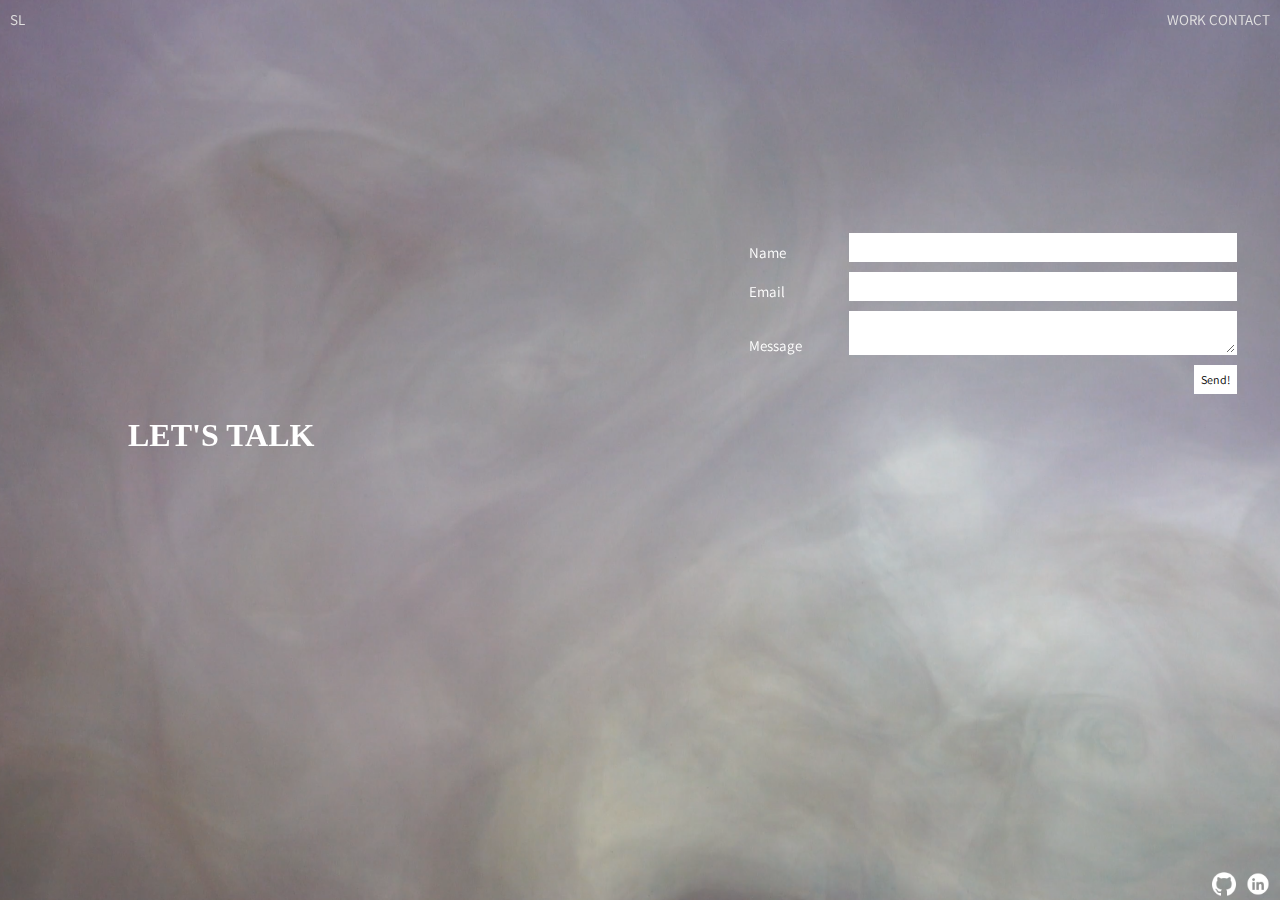
==== contact.html @ 8d3eb00b "Upload website files" ====
<!DOCTYPE html>
<html lang="en">
    <head>
        <meta charset="utf-8"/>
        <meta 
            name="viewport"
            content="width=device-width, initial-scale=1, shrink-to-fit=no"    
        />
        <title>Sarah Liu</title>
        <link rel="stylesheet" href="contact-styles.css"/>
    </head>

    <body>
        <header>
            <nav id="nav-home">
                <a href="index.html" >SL</a>
            </nav>
            <nav id="nav-other">
                <!-- <a href="who.html">WHO</a> -->
                <a href="projects.html">WORK</a>
                <a href="contact.html">CONTACT</a>
            </nav>
           
        </header>
        <main>
            <video id="background-video" autoplay loop muted poster="images/smoke-background-static.png">
                <source src="images/smoke-background.mp4" type="video/mp4">
                </video>
            <section id="hero">
                <div id="header-text">
                    <h1 id="emphasis">LET'S TALK</h1>
                </div>
            </section>

            <!-- <img src="images/loading.gif" id="dots"/>  -->

            <form action="https://formspree.io/f/xqkjblol" method="post">
                <div class="form-item">
                    <label for="name">Name</label>
                    <input type="text" id="name" name="name">
                </div>
                <div class="form-item">
                    <label for="mail">Email</label>
                    <input type="email" id="mail" name="email">
                </div>
                <div class="form-item">
                    <label for="message">Message</label>
                    <textarea id="message" name="message"></textarea>
                </div>
                <div class="form-item" id="button">
                    <button type="submit">Send!</button>
                </div>
            </form>

            <section id="external-links">
                <!-- <img src="images/github-logo.png" class="logo"/> -->
                <!-- <img src="images/linkedin-logo.png" class="logo"/> -->
                <a href="https://github.com/jajaliu">
                    <img alt="github-logo" src="images/github-logo.png" class="logo">
                 </a>
                 <a href="https://www.linkedin.com/in/sarah-liu-902b851b9/">
                    <img alt="linkedin-logo" src="images/linkedin-logo.png" class="logo">
                 </a>

            </section>
            
        </main>
    </body>
</html>
---- contact-styles.css ----
@import url('https://fonts.googleapis.com/css2?family=Assistant:wght@200&display=swap');

header {
    display:flex;
    justify-content:space-between;
    position: fixed;
    top: 0;
    left: 0;
    right: 0;
    z-index: 200;
    font-size: 15px;
    font-family: 'Assistant', sans-serif;
    color: white;
    margin-left: 10px;
    margin-right: 10px;
    margin-top: 10px;

} 

a {
    color: rgb(226, 225, 225);
    text-decoration: none;
}

body {
    color: white;

}

#background-video {
    width: 100vw;
    height: 110vh;
    object-fit: cover;
    position: fixed;
    left: 0;
    right: 0;
    top: 0;
    bottom: 0;
    z-index: -1;
}

#header-text {
    /* display: flex; */
    position: fixed;
    top: 44%;
    left: 10%;
 }

 #dots {
    height: 50px;
 }

 main {
    display: flex;
    justify-content: flex-end;
 }


form {
    display: flex;
    justify-content: flex-end;
    flex-direction: column;
    margin-right:30px;
    margin-top:220px;
    width: 60%;
    /* border: 1px solid #fff; */
}

.form-item {
    display: flex;
    justify-content: flex-end;
    align-items: flex-end;
    padding: 5px;
}

.form-item label {
    font-family: 'Assistant', sans-serif;
    flex-basis: 100px;
    font-size: 15px;
}

.form-item input,
.form-item textarea {
    flex-basis: 50%;
}

.form-item input:hover,
.form-item textarea:hover {
    border: 2px solid white;
}

.form-item input,
.form-item textarea,
.form-item button {
    background-color: #FFF;
    padding: 5px;
    font-size: 12px;
    border: 2px solid white;
    font-family: 'Assistant', sans-serif;
}

.form-item button:hover {
    border: 2px solid white;
    background-color: #200077;
    color: #FFF;
}

.form-item-button {
    width: 100px;
    /* align-items: flex-end; */
}

.logo {
    height: 24px;
    filter: invert(100%);
    -webkit-filter: invert(100%);
    margin-right:10px;
    bottom: 30px;
}

#external-links {
    position: fixed;
    bottom: 0;
    right: 0;
    left: 0;
    display: flex;
    justify-content: flex-end;
  
}

/* Media Queries */


/* @media (max-width: 800px) {
    form {
        height: 150px;
    }
   
} */

@media (max-width: 600px) {
    /* #hero {
        display: flex;
        justify-content: flex-start;
    } */
    #header-text {
        position: relative;
        top: 5%;
        align-self: center;
        margin-left: 125%;
        white-space: nowrap;
        /* text-align: center; */
    }

    .form-item {
        justify-content: flex-end;
        align-items: flex-end;
        padding: 5px;
    }

    form {
        justify-content: flex-end;
        flex-direction: flex-end;
        margin-right:175px;
        margin-top:220px;
      
    }
}
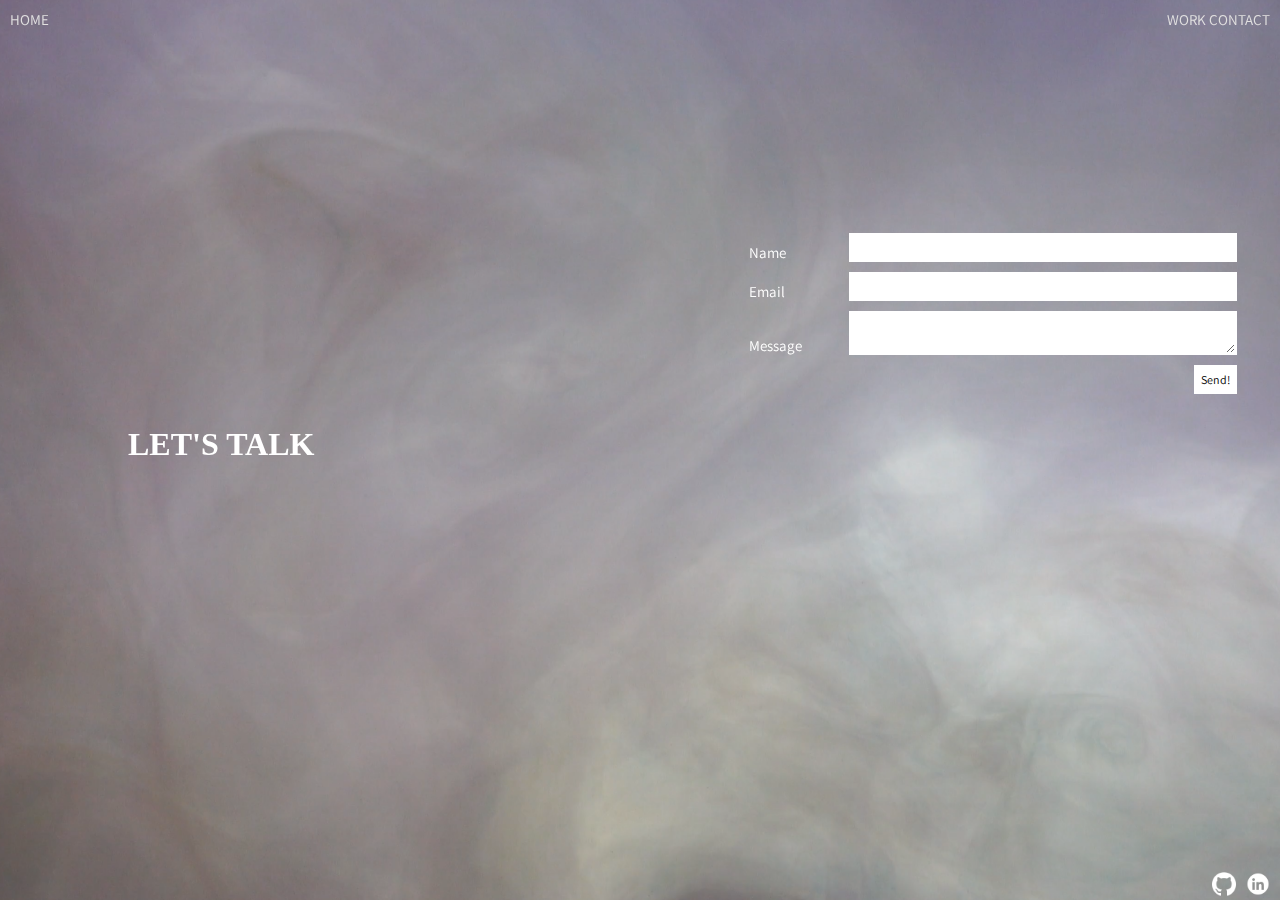
==== commit 93d3205b: "Updates" ====
--- a/contact.html
+++ b/contact.html
@@ -13,7 +13,7 @@
     <body>
         <header>
             <nav id="nav-home">
-                <a href="index.html" >SL</a>
+                <a href="index.html" >HOME</a>
             </nav>
             <nav id="nav-other">
                 <!-- <a href="who.html">WHO</a> -->
--- a/contact-styles.css
+++ b/contact-styles.css
@@ -43,8 +43,9 @@
 #header-text {
     /* display: flex; */
     position: fixed;
-    top: 44%;
+    top: 45%;
     left: 10%;
+    /* font-size: 30px; */
  }
 
  #dots {
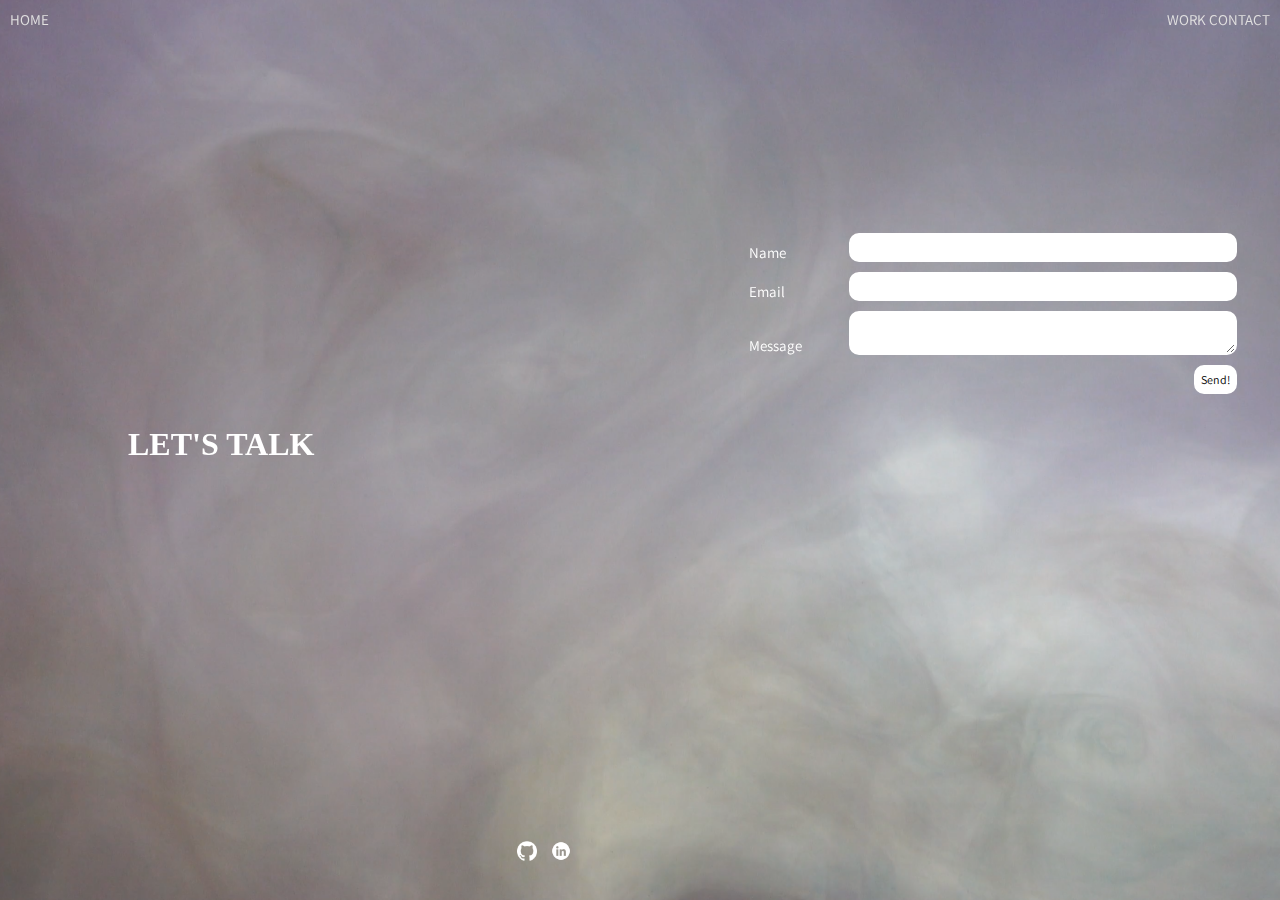
==== commit fb499202: "Updates" ====
--- a/contact.html
+++ b/contact.html
@@ -12,10 +12,10 @@
 
     <body>
         <header>
-            <nav id="nav-home">
+            <nav class="navbar">
                 <a href="index.html" >HOME</a>
             </nav>
-            <nav id="nav-other">
+            <nav class="navbar">
                 <!-- <a href="who.html">WHO</a> -->
                 <a href="projects.html">WORK</a>
                 <a href="contact.html">CONTACT</a>
@@ -30,6 +30,17 @@
                 <div id="header-text">
                     <h1 id="emphasis">LET'S TALK</h1>
                 </div>
+
+                <div id="external-links">
+                    <a href="https://github.com/jajaliu" id="github-link">
+                        <img alt="github-logo" src="images/github-logo.png" class="logo">
+                     </a>
+                     <a href="https://www.linkedin.com/in/sarah-liu-902b851b9/" id="linkedin-link">
+                        <img alt="linkedin-logo" src="images/linkedin-logo.png" class="logo">
+                     </a>
+
+                </div>
+                
             </section>
 
             <!-- <img src="images/loading.gif" id="dots"/>  -->
@@ -52,17 +63,17 @@
                 </div>
             </form>
 
-            <section id="external-links">
+            <!-- <section id="external-links"> -->
                 <!-- <img src="images/github-logo.png" class="logo"/> -->
                 <!-- <img src="images/linkedin-logo.png" class="logo"/> -->
-                <a href="https://github.com/jajaliu">
+                <!-- <a href="https://github.com/jajaliu">
                     <img alt="github-logo" src="images/github-logo.png" class="logo">
                  </a>
                  <a href="https://www.linkedin.com/in/sarah-liu-902b851b9/">
                     <img alt="linkedin-logo" src="images/linkedin-logo.png" class="logo">
-                 </a>
+                 </a> -->
 
-            </section>
+            <!-- </section> -->
             
         </main>
     </body>
--- a/contact-styles.css
+++ b/contact-styles.css
@@ -22,6 +22,29 @@
     color: rgb(226, 225, 225);
     text-decoration: none;
 }
+
+a:hover {
+    opacity: 1;
+}
+  
+a::before {
+    transition: 300ms;
+    height: 1px;
+    content: "";
+    position: absolute;
+    background-color: white;
+}
+  
+a::before {
+    height: 0%;
+    width: 8px;
+    bottom: 0px;
+}
+  
+a:hover::before {
+    height: 1px;
+}
+    
 
 body {
     color: white;
@@ -73,6 +96,7 @@
     justify-content: flex-end;
     align-items: flex-end;
     padding: 5px;
+   
 }
 
 .form-item label {
@@ -99,6 +123,7 @@
     font-size: 12px;
     border: 2px solid white;
     font-family: 'Assistant', sans-serif;
+    border-radius: 10px; 
 }
 
 .form-item button:hover {
@@ -113,43 +138,70 @@
 }
 
 .logo {
-    height: 24px;
+    height: 20px;
     filter: invert(100%);
     -webkit-filter: invert(100%);
-    margin-right:10px;
+    padding: 5px;
+    /* margin-right:10px; */
     bottom: 30px;
+   
+}
+
+
+#hero {
+    /* position: fixed;
+    bottom: 0;
+    right: 0;
+    left: 0; */
+    /* display: flex;
+    justify-content: center;
+    border: 1px solid #fff;
+    width: 200px;
+    height: 370px; */
+  
 }
 
 #external-links {
     position: fixed;
-    bottom: 0;
-    right: 0;
-    left: 0;
-    display: flex;
-    justify-content: flex-end;
-  
-}
+    bottom: 30px;
+    right: 0;
+    left: 40%;
+}
+
+/* #github-link {
+    align-self: flex-start;
+    align-content: center;
+}
+
+#linkedin-link {
+    align-self: center;
+    align-content: center;
+} */
 
 /* Media Queries */
 
-
-/* @media (max-width: 800px) {
-    form {
-        height: 150px;
-    }
-   
-} */
 
 @media (max-width: 600px) {
     /* #hero {
         display: flex;
         justify-content: flex-start;
     } */
+
+    /* main {
+        display:flex;
+        justify-content: flex-start;
+    }
+
+    #hero {
+        align-self: center;
+    } */
     #header-text {
-        position: relative;
-        top: 5%;
-        align-self: center;
-        margin-left: 125%;
+        /* position: relative; */
+        /* top: 5%; */
+        /* align-self: flex-start; */
+        /* margin-left: 125%; */
+        top: 8%;
+        left: 35%;
         white-space: nowrap;
         /* text-align: center; */
     }
